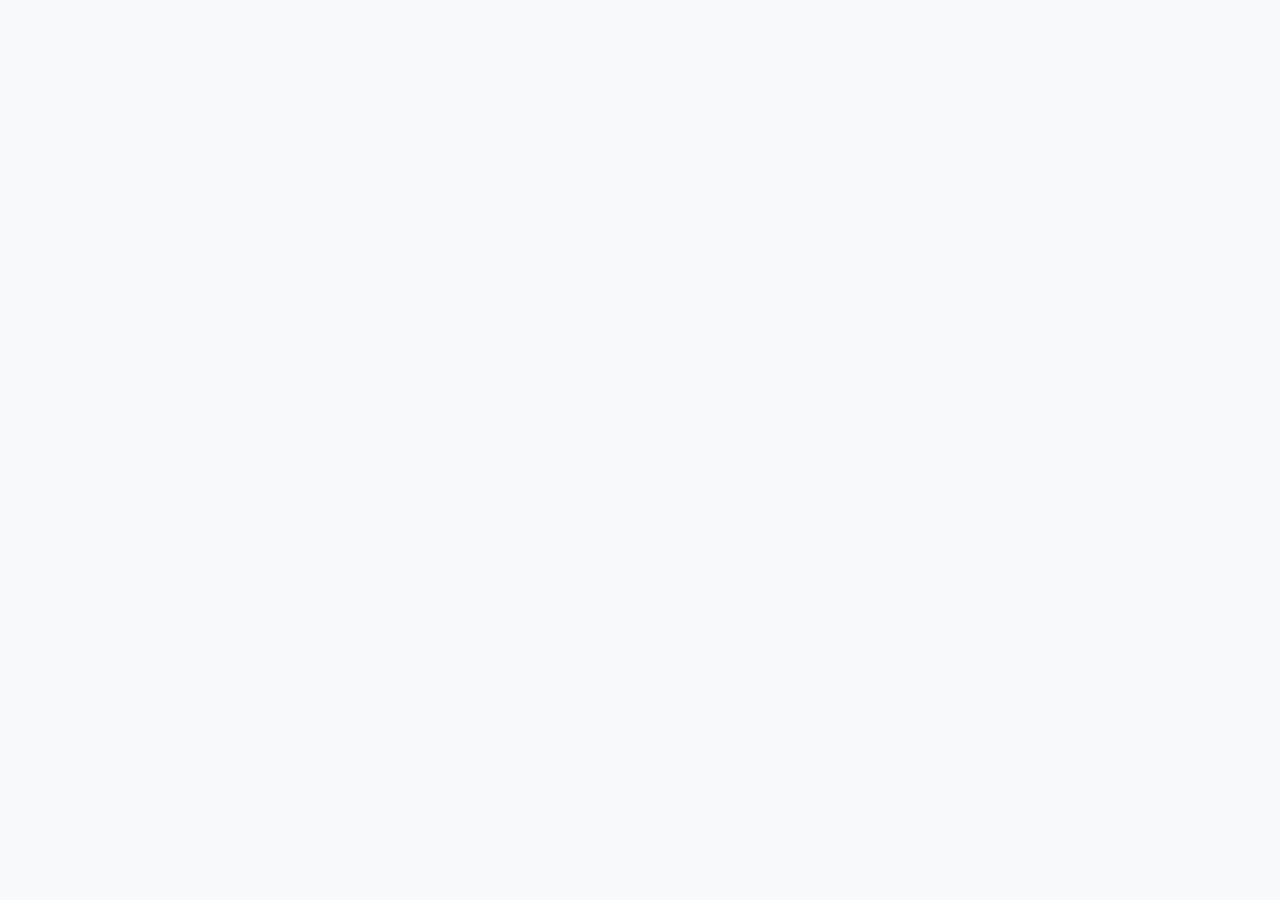
==== categorias.html @ 167acb5b "Criação das páginas .html adicionais para a realização da atividade, além de uma curta padronização " ====
<!DOCTYPE html>
<html lang="pt-BR">
<head>
    <meta charset="UTF-8">
    <meta name="viewport" content="width=device-width, initial-scale=1.0">
    <title>Produtos | EcoTrend</title>
    <link href="https://cdn.jsdelivr.net/npm/bootstrap@5.3.8/dist/css/bootstrap.min.css" rel="stylesheet">
    <link rel="stylesheet" href="style.css">
</head>
<body>
    
</body>
</html>
---- style.css ----
body {
    padding-top: 56px;
    background-color: #f8f9fa;
}
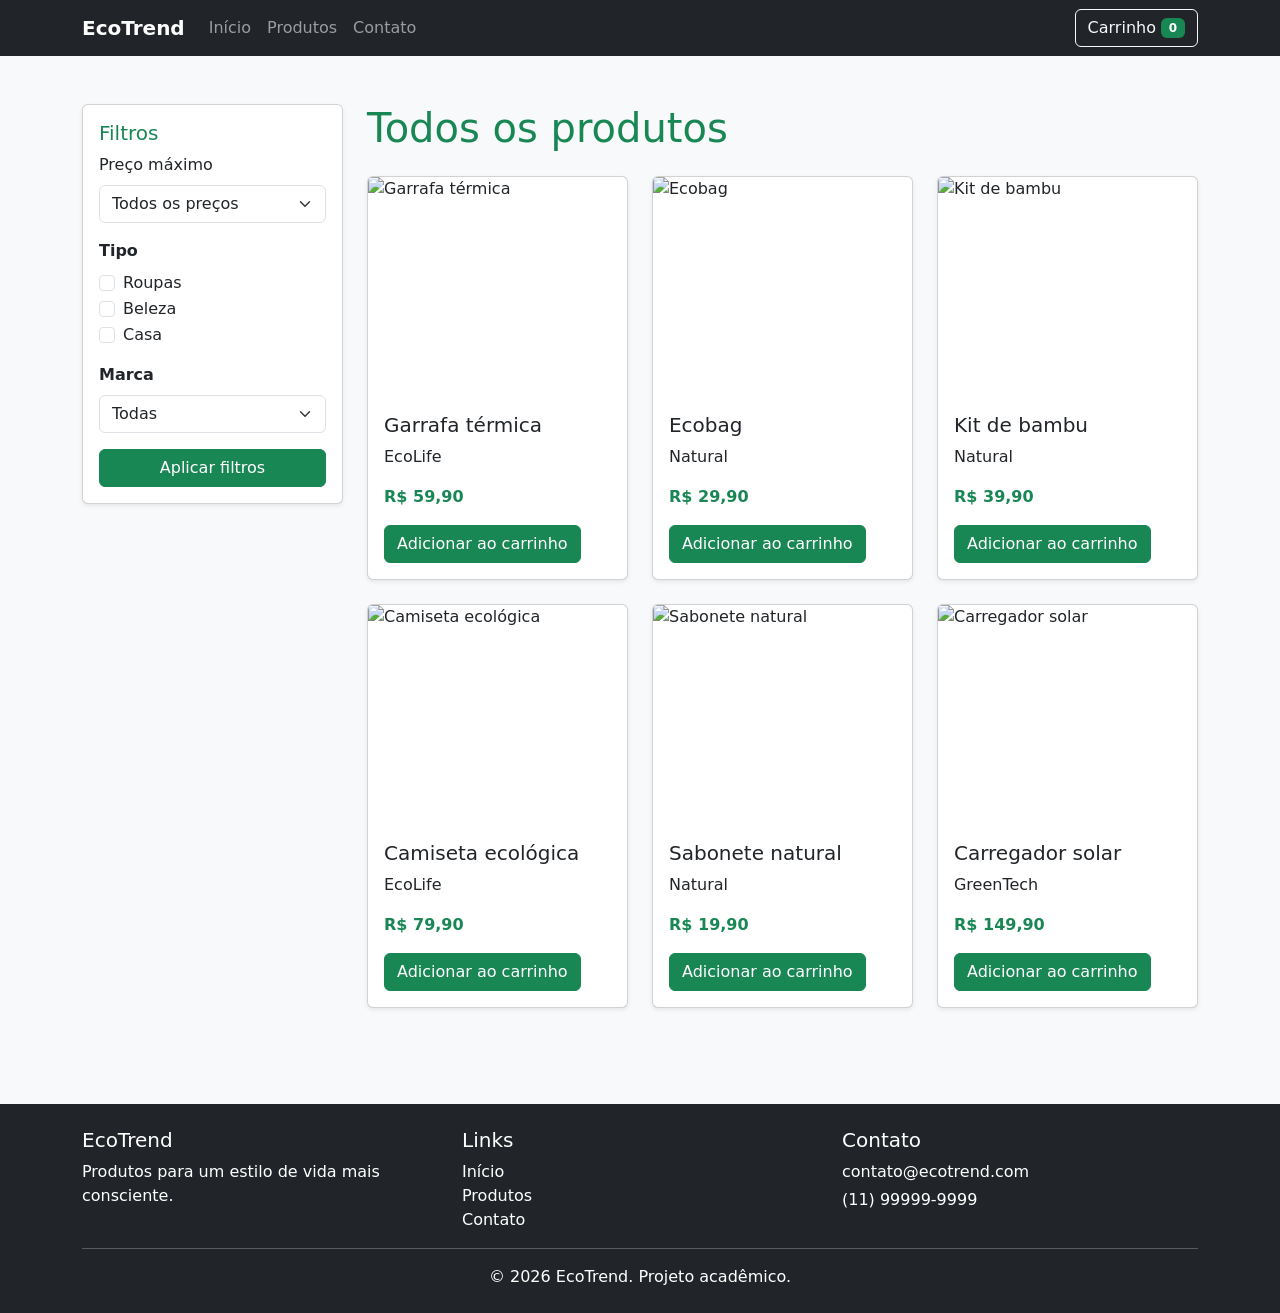
==== commit 0046b394: "Elaboração do categorias.html e style.css" ====
--- a/categorias.html
+++ b/categorias.html
@@ -8,6 +8,77 @@
     <link rel="stylesheet" href="style.css">
 </head>
 <body>
-    
+    <nav class="navbar navbar-expand-md navbar-dark fixed-top bg-dark">
+        <div class="container">
+            <a class="navbar-brand fw-bold" href="index.html">EcoTrend</a>
+            <button class="navbar-toggler" type="button" data-bs-toggle="collapse" data-bs-target="#menuPrincipal" aria-controls="menuPrincipal" aria-expanded="false" aria-label="Abrir menu">
+                <span class="navbar-toggler-icon"></span>
+            </button>
+            <div class="collapse navbar-collapse" id="menuPrincipal">
+                <ul class="navbar-nav me-auto mb-2 mb-md-0">
+                    <li class="nav-item"><a class="nav-link" href="index.html">Início</a></li>
+                    <li class="nav-item"><a class="nav-link" href="categorias.html">Produtos</a></li>
+                    <li class="nav-item"><a class="nav-link" href="contato.html">Contato</a></li>
+                </ul>
+                <a class="btn btn-outline-light" href="categorias.html">Carrinho <span class="badge bg-success">0</span></a>
+            </div>
+        </div>
+    </nav>
+    <main class="container py-5">
+        <div class="row">
+            <aside class="col-md-3 mb-4">
+                <div class="card shadow-sm">
+                    <div class="card-body">
+                        <h2 class="h5 section-title">Filtros</h2>
+                        <label for="preco" class="form-label">Preço máximo</label>
+                        <select id="preco" class="form-select mb-3">
+                            <option>Todos os preços</option><option>Até R$ 50</option><option>Até R$ 100</option><option>Até R$ 200</option>
+                        </select>
+                        <p class="fw-bold mb-2">Tipo</p>
+                        <div class="form-check"><input class="form-check-input" type="checkbox" id="roupas"><label class="form-check-label" for="roupas">Roupas</label></div>
+                        <div class="form-check"><input class="form-check-input" type="checkbox" id="beleza"><label class="form-check-label" for="beleza">Beleza</label></div>
+                        <div class="form-check"><input class="form-check-input" type="checkbox" id="casa"><label class="form-check-label" for="casa">Casa</label></div>
+                        <p class="fw-bold mt-3 mb-2">Marca</p>
+                        <select class="form-select"><option>Todas</option><option>EcoLife</option><option>Natural</option><option>GreenTech</option></select>
+                        <button class="btn btn-success w-100 mt-3" type="button">Aplicar filtros</button>
+                    </div>
+                </div>
+            </aside>
+            <section class="col-md-9">
+                <h1 class="section-title mb-4">Todos os produtos</h1>
+                <div class="row g-4">
+                    <div class="col-sm-6 col-lg-4"><div class="card h-100 shadow-sm"><img src="https://placehold.co/600x400/e9ecef/198754?text=Garrafa" class="card-img-top" alt="Garrafa térmica"><div class="card-body"><h2 class="h5">Garrafa térmica</h2><p>EcoLife</p><p class="fw-bold text-success">R$ 59,90</p><a href="produto.html" class="btn btn-success">Adicionar ao carrinho</a></div></div></div>
+                    <div class="col-sm-6 col-lg-4"><div class="card h-100 shadow-sm"><img src="https://placehold.co/600x400/e9ecef/198754?text=Ecobag" class="card-img-top" alt="Ecobag"><div class="card-body"><h2 class="h5">Ecobag</h2><p>Natural</p><p class="fw-bold text-success">R$ 29,90</p><a href="produto.html" class="btn btn-success">Adicionar ao carrinho</a></div></div></div>
+                    <div class="col-sm-6 col-lg-4"><div class="card h-100 shadow-sm"><img src="https://placehold.co/600x400/e9ecef/198754?text=Kit+Bambu" class="card-img-top" alt="Kit de bambu"><div class="card-body"><h2 class="h5">Kit de bambu</h2><p>Natural</p><p class="fw-bold text-success">R$ 39,90</p><a href="produto.html" class="btn btn-success">Adicionar ao carrinho</a></div></div></div>
+                    <div class="col-sm-6 col-lg-4"><div class="card h-100 shadow-sm"><img src="https://placehold.co/600x400/e9ecef/198754?text=Camiseta" class="card-img-top" alt="Camiseta ecológica"><div class="card-body"><h2 class="h5">Camiseta ecológica</h2><p>EcoLife</p><p class="fw-bold text-success">R$ 79,90</p><a href="produto.html" class="btn btn-success">Adicionar ao carrinho</a></div></div></div>
+                    <div class="col-sm-6 col-lg-4"><div class="card h-100 shadow-sm"><img src="https://placehold.co/600x400/e9ecef/198754?text=Sabonete" class="card-img-top" alt="Sabonete natural"><div class="card-body"><h2 class="h5">Sabonete natural</h2><p>Natural</p><p class="fw-bold text-success">R$ 19,90</p><a href="produto.html" class="btn btn-success">Adicionar ao carrinho</a></div></div></div>
+                    <div class="col-sm-6 col-lg-4"><div class="card h-100 shadow-sm"><img src="https://placehold.co/600x400/e9ecef/198754?text=Carregador+Solar" class="card-img-top" alt="Carregador solar"><div class="card-body"><h2 class="h5">Carregador solar</h2><p>GreenTech</p><p class="fw-bold text-success">R$ 149,90</p><a href="produto.html" class="btn btn-success">Adicionar ao carrinho</a></div></div></div>
+                </div>
+            </section>
+        </div>
+    </main>
+    <footer class="bg-dark text-white mt-5 py-4">
+        <div class="container">
+            <div class="row g-4">
+                <div class="col-md-4">
+                    <h5>EcoTrend</h5>
+                    <p class="mb-0">Produtos para um estilo de vida mais consciente.</p>
+                </div>
+                <div class="col-md-4">
+                    <h5>Links</h5>
+                    <a href="index.html">Início</a><br>
+                    <a href="categorias.html">Produtos</a><br>
+                    <a href="contato.html">Contato</a>
+                </div>
+                <div class="col-md-4">
+                    <h5>Contato</h5>
+                    <p class="mb-1">contato@ecotrend.com</p>
+                    <p class="mb-0">(11) 99999-9999</p>
+                </div>
+            </div>
+            <hr>
+            <p class="text-center mb-0">&copy; 2026 EcoTrend. Projeto acadêmico.</p>
+        </div>
+    </footer><script src="https://cdn.jsdelivr.net/npm/bootstrap@5.3.8/dist/js/bootstrap.bundle.min.js"></script>
 </body>
 </html>
--- a/style.css
+++ b/style.css
@@ -1,4 +1,40 @@
 body {
     padding-top: 56px;
     background-color: #f8f9fa;
+}
+
+.carousel-item img {
+    height: 420px;
+    object-fit: cover;
+    filter: brightness(70%);
+}
+
+.card-img-top {
+    height: 220px;
+    object-fit: cover;
+}
+
+.product-detail-img {
+    width: 100%;
+    max-height: 480px;
+    object-fit: cover;
+}
+
+.section-title {
+    color: #198754;
+}
+
+footer a {
+    color: white;
+    text-decoration: none;
+}
+
+footer a:hover {
+    text-decoration: underline;
+}
+
+@media (max-width: 768px) {
+    .carousel-item img {
+        height: 300px;
+    }
 }
